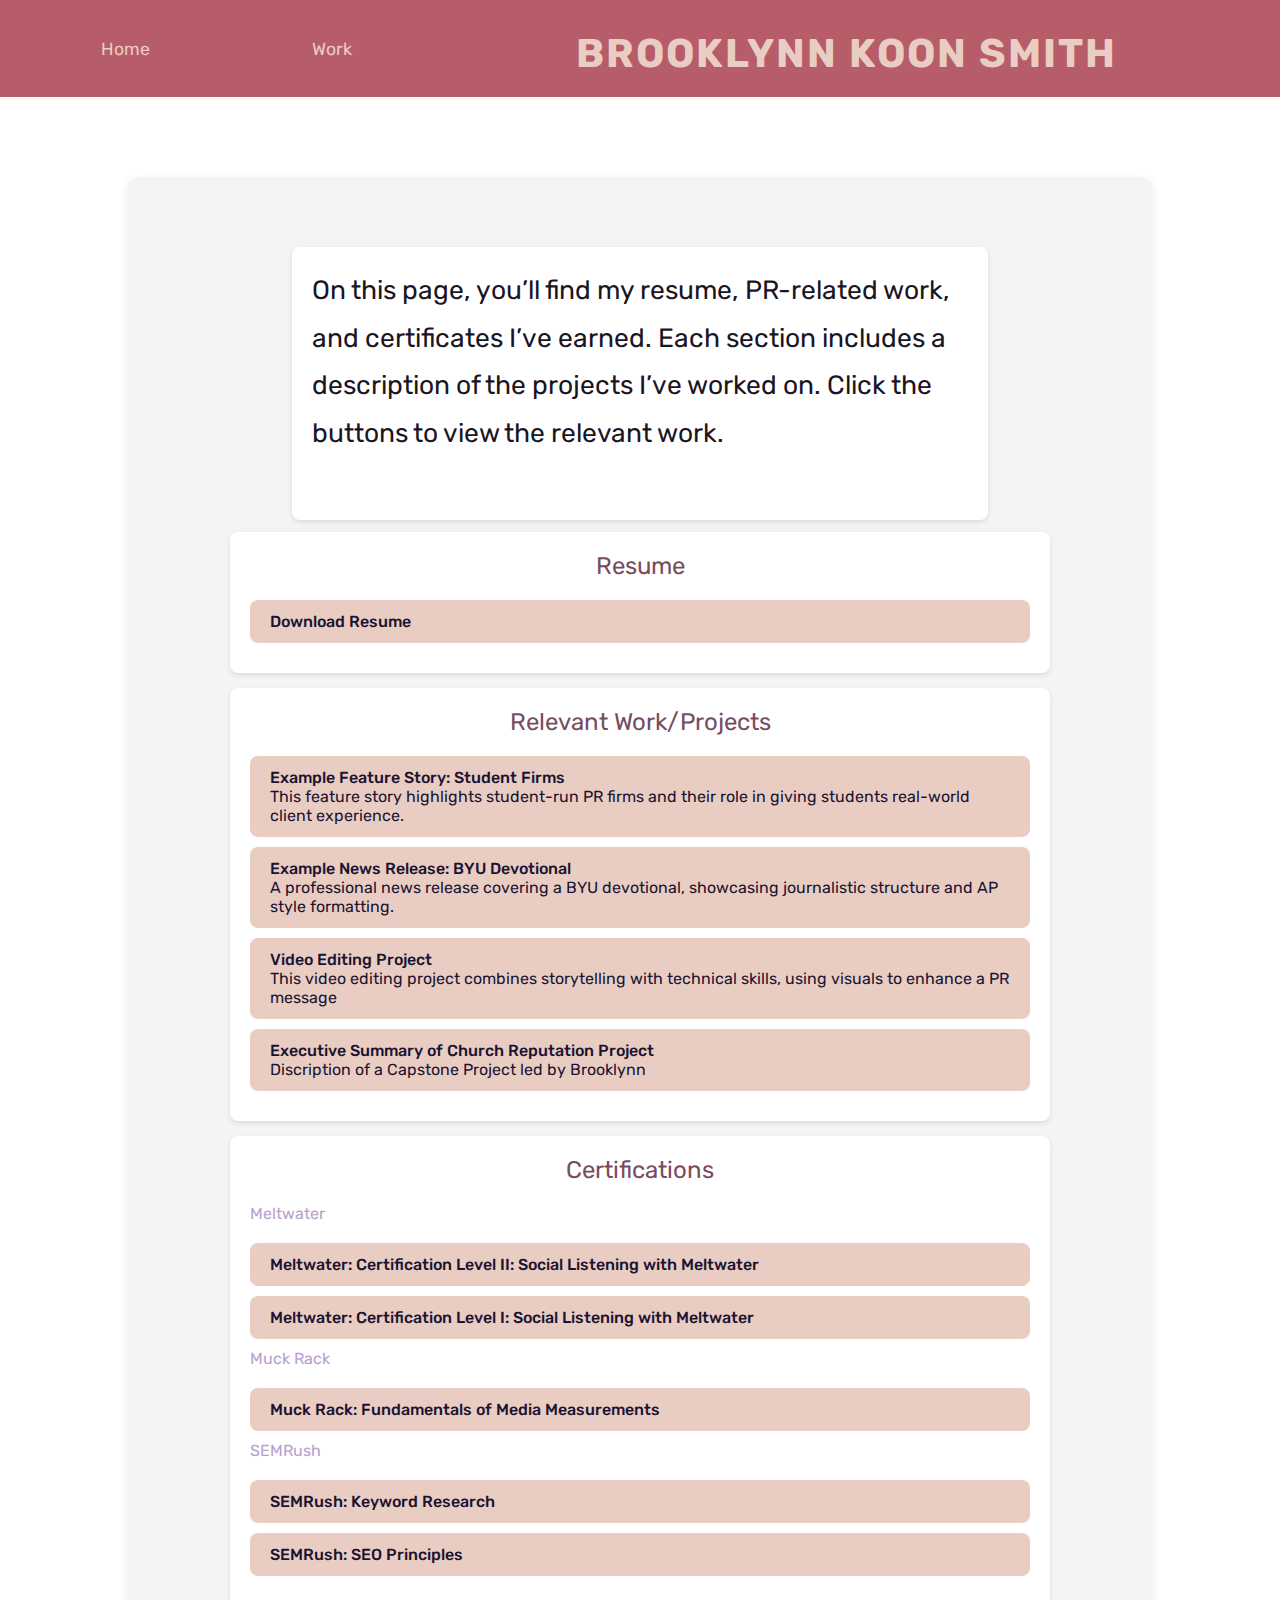
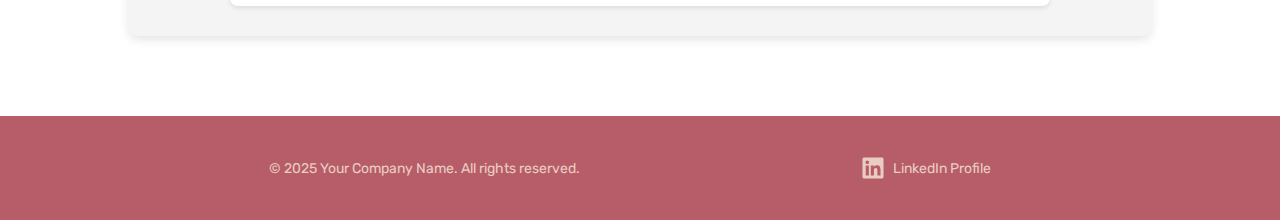
==== Work.html @ 0bcec88d "adding pages and images" ====
<!DOCTYPE html>
<html lang="en">
<head>
    <meta charset="UTF-8">
    <meta http-equiv="X-UA-Compatible" content="IE=edge">
    <meta name="viewport" content="width=device-width, initial-scale=1.0">
    <link rel="stylesheet" href="Stylesheet.css">
    <link rel="preconnect" href="https://fonts.googleapis.com">
    <link rel="preconnect" href="https://fonts.gstatic.com" crossorigin>
    <link href="https://fonts.googleapis.com/css2?family=Quicksand:wght@300..700&family=Rubik:ital,wght@0,300..900;1,300..900&display=swap" rel="stylesheet">
    <link rel="stylesheet" href="index.html">
    <link rel="icon" href=".//favicon_io (1)/android-chrome-192x192.png" type="image/png">
    <link rel="icon" href=".//favicon_io (1)/android-chrome-512x512.png" type="image/png">
    <link rel="icon" href=".//favicon_io (1)/apple-touch-icon.png" type="image/png">

    <title>Portfolio Work</title>
</head>
<body>
    <nav class="container-nav">
        <div class="routes">
            <a href="./index.html">Home</a>
            <a href="./Work.html">Work</a>
        </div>
        <h1 class="title">Brooklynn Koon Smith</h1>
    </nav>
    
    
    <section class="container-work">
        <div class="certificates">
            <div class="intro">
                <h2>
                    On this page, you’ll find my resume, PR-related work, and certificates I’ve earned. Each section includes a description of the projects I’ve worked on. Click the buttons to view the relevant work.
                </h2>
            </div>
            <div class="Resume">
                <h5>Resume</h5>
                <a href="./Brooklynn Koon-Smith Resume 2025.pdf" target="_blank">Download Resume</a>
            </div>
    
            <div class="PR Work">
                <h5>Relevant Work/Projects</h5>
                <a 
                    href="./certificates/Final Feature Story Student run firms.pdf" target="_blank">Example Feature Story: Student Firms 
                    <br>
                    <p>
                        This feature story highlights student-run PR firms and their role in giving students real-world client experience.
                    </p>
                </a>
                <a href="./certificates/Final News Release.pdf" target="_blank">Example News Release: BYU Devotional
                    <br> 
                    <p>
                        A professional news release covering a BYU devotional, showcasing journalistic structure and AP style formatting.
                    </p>
                </a>
                <!-- <a href="#" target="_blank">Example Email Pitch</a>
                <a href="#" target="_blank">Example Op-Ed  <br> 
                    <p>
                        This op-ed explores the productivity of working from home, demonstrating audience awareness and a strong editorial voice.
                    </p>
                </a> -->
                <a href="./certificates/4-16-2025BrooklynnKoonSmithFinalEdit.mov" target="_blank">Video Editing Project <br> 
                    <p>
                    This video editing project combines storytelling with technical skills, using visuals to enhance a PR message
                    </p>
                </a>
                <a href="./certificates/Church Reputation Winter 2025 Executive Summary.pdf" target="_blank">Executive Summary of Church Reputation Project<br> 
                    <p>
                    Discription of a Capstone Project led by Brooklynn
                    </p>
                </a>
            </div>
    
            <div class="Certifications">
                <h5>Certifications</h5>
                <h6>Meltwater</h6>
                <a href="https://api.accredible.com/v1/frontend/credential_website_embed_image/certificate/116693322" target="_blank">Meltwater: Certification Level II: Social Listening with Meltwater</a>
                <a href="https://api.accredible.com/v1/frontend/credential_website_embed_image/certificate/115736179" target="_blank">Meltwater: Certification Level I: Social Listening with Meltwater</a>
                
                <h6>Muck Rack</h6>
                <a href="./certificates/Fundamental Of Media Measurements.pdf" target="_blank">Muck Rack: Fundamentals of Media Measurements</a>
                
                <h6>SEMRush</h6>
                <a href="./certificates/Keyword Research with Semrush: A Step-by-Step Guide.pdf" target="_blank">SEMRush: Keyword Research</a>
                <a href="./certificates/SEO Principles: An Essential Guide for Beginners.pdf" target="_blank">SEMRush: SEO Principles</a>
            </div>
        </div>
    </section>
    
    <footer>
        <div class="footer-container">
            <div class="footer-left">
                <p>&copy; 2025 Your Company Name. All rights reserved.</p>
            </div>
            <div class="footer-right">
                <div class="social-media-icons">
                    <!-- LinkedIn -->
                    <button class="social-media" onclick="window.open('https://www.linkedin.com/in/brooklynn-koon-smith', '_blank')">
                        <svg xmlns="http://www.w3.org/2000/svg" height="12" width="10.5" viewBox="0 0 448 512">
                            <path fill="#eacdc2" d="M416 32H31.9C14.3 32 0 46.5 0 64.3v383.4C0 465.5 14.3 480 31.9 480H416c17.6 0 32-14.5 32-32.3V64.3c0-17.8-14.4-32.3-32-32.3zM135.4 416H69V202.2h66.5V416zm-33.2-243c-21.3 0-38.5-17.3-38.5-38.5S80.9 96 102.2 96c21.2 0 38.5 17.3 38.5 38.5 0 21.3-17.2 38.5-38.5 38.5zm282.1 243h-66.4V312c0-24.8-.5-56.7-34.5-56.7-34.6 0-39.9 27-39.9 54.9V416h-66.4V202.2h63.7v29.2h.9c8.9-16.8 30.6-34.5 62.9-34.5 67.2 0 79.7 44.3 79.7 101.9V416z"/>
                        </svg>
                    </button>
                    <a href="https://www.linkedin.com/in/brooklynn-koon-smith" target="_blank" class="social-media-link">LinkedIn Profile</a>
                    
                </div>
            </div>
        </div>
    </footer> 
</body>
</html>
---- Stylesheet.css ----
* {
    font-family: "Rubik", sans-serif;
    font-optical-sizing: auto;
    font-weight: 400;
    font-style: normal;
    margin: 0;
    padding: 0;
    
}

/* All pages  */
.container-nav {
    display: grid;
    grid-template-columns: 1fr 2fr;
    background-color: #B75D69;
    padding: 20px;
    align-items: center;
    justify-items: center;
}
.container {
    display: grid;
    grid-template-columns: 1fr 2fr;
    gap: 20px;
    padding: 40px 10%;
    align-items: center;
    justify-items: center;
}

        /* Navigation links */
.routes {
    display: flex;
    justify-content: space-around;
    align-items: center;
    width: 100%;
}

.routes a {
    color: #EACDC2;
    text-decoration: none;
    font-size: 1.1rem;
    padding: 10px 20px;
    border-radius: 5px;
    transition: all 0.3s ease;
}

.routes a:hover {
    background-color: #EACDC2;
    color: #B75D69;
    transform: scale(1.1);
}

.title {
    color: #EACDC2;
    font-size: 2.5rem;
    font-weight: 700;
    text-align: center;
    letter-spacing: 2px;
    text-transform: uppercase;
    margin-top: 10px;
}
    /* footer */
footer {
    background-color: #B75D69; 
    color: #eacdc2; 
    padding: 40px 10%;
    text-align: center;
}

.footer-container {
    display: flex;
    justify-content: space-around;
    align-items: center;
    max-width: 1200px;
    margin: 0 auto;
}

.footer-left p {
    font-size: 14px;
    color: #eacdc2;
}

.footer-right {
    display: flex;
    justify-content: center;
    align-items: center;
}
.social-media {
    background: none;     
    border: none;          
    padding: 0;          
    cursor: pointer;      
    display: inline-flex;  
    align-items: center;  
    justify-content: center; 
}

.social-media:hover {
    background-color: transparent; 
}

.social-media-icons {
    display: inline-flex;
    align-items: center;
    margin-right: 20px;
    cursor: pointer;
    transition: transform 0.3s ease;
}

.social-media-icons:hover {
    transform: scale(1.1);
}

.social-media-icons svg {
    width: 24px;
    height: 24px;
    fill: #b75d69;
    margin-right: 8px;
    transition: fill 0.3s ease;
}

.social-media-icons:hover svg {
    fill: #eacdc2;
}

.social-media-link {
    color: #eacdc2;
    font-size: 14px;
    text-decoration: none;
    transition: color 0.3s ease;
}

.social-media-link:hover {
    color: #b75d69;
}

@media (max-width: 768px) {
    .footer-container {
        flex-direction: column;
        text-align: center;
    }

    .footer-left p {
        margin-bottom: 10px;
    }

    .footer-right {
        margin-top: 20px;
    }
}
/* contact me */
/* .tagline{
    color: #1a1423;
    display: flex;
    gap: 20px;
    justify-content: center;
    padding: 1rem;
    font-size: large;
    box-shadow: #774C60;
    background-color: #eacdc2;
} */
.contact-me {
    display: flex;
    gap: 20px;
    justify-content: center;
}
.contact-email:hover {
    transform: scale(1.25); 
}
.contact-phone:hover {
    transform: scale(1.25); 
}

.contact-email {
    color: #EACDC2;
    background-color: #774C60;
    text-decoration: none;
    font-size: 18px; 
    line-height: 1;
    padding: 20px;
    border-radius: 12px; 
    box-shadow: 0 6px 15px rgba(0, 0, 0, 0.1); 
    width: 100%;
    max-width: 650px; 
    height: 15%;
    margin: 40px auto; 
    text-align: center; 
    transition: transform 0.3s ease; 
}

.contact-phone {
    color: #EACDC2;
    background-color: #774C60;
    text-decoration: none;
    font-size: 18px; 
    line-height: 2;
    padding: 20px;
    border-radius: 12px; 
    box-shadow: 0 6px 15px rgba(0, 0, 0, 0.1); 
    width: 100%;
    max-width: 650px; 
    height: 15%;
    margin: 40px auto; 
    text-align: center; 
    transition: transform 0.3s ease; 
}

/* Work.html */
.container-work {
    display: flex;
    gap: 20px;
    padding: 40px 10%;
    align-items: center;
    justify-items: center;
}

.intro{
   color: #1A1423;
   line-height: 1.8;
   font-size: 1.1rem;
   margin: 40px auto; 
   font-weight: 250;
   width: 80%; 
   height: 75%;
   gap: 0;
   display: flex;
   justify-content: center;
  text-align: left;
  
}
.certificates {
    display: grid;
    grid-template-rows: repeat(1fr,2(2fr)); 
    gap: 15px; 
    padding: 30px 10%; 
    background-color: #f4f4f4; 
    border-radius: 10px; 
    box-shadow: 0 4px 10px rgba(0, 0, 0, 0.1);
    margin: 40px auto; 
    font-weight: 500;
    font-size: larger;
    width: 80%; 
    height: 40%;
    max-width: 1000px;
    min-height: 400px; 
}
.certificates > div {
    background-color: #fff; 
    padding: 20px;
    border-radius: 8px; 
    box-shadow: 0 2px 5px rgba(0, 0, 0, 0.1);
}
.certificates h5{
    font-size: 1.5rem;
    color: #774C60;
    margin-bottom: 20px;
    text-align: center;
}

.certificates h6{
    font-size: 1rem;
    color: #B8A0CF;
    margin-bottom: 20px;
    text-align: left;
}

.certificates a {
    text-decoration: none; 
    color: #1a1432; 
    background-color: #EACDC2; 
    padding: 12px 20px;
    display: block; 
    border-radius: 8px; 
    font-size: 16px;
    font-weight: 500;
    transition: background-color 0.3s ease, transform 0.3s ease; 
    margin-bottom: 10px; 
}
.certificates a:hover {
    background-color: #B75D69; 
    color: #fff; 
    transform: scale(1.05);
}


@media (max-width: 768px) {
    .certificates {
        grid-template-columns: 1fr; 
        padding: 20px; 
    }

    .certificates a {
        font-size: 14px; 
        padding: 10px 15px; 
    }
}
/* index.html */
.professional-photo {
    text-align: center;
    display: grid;
}

.professional-photo img {
    width: 100%;
    max-width: 2000px; 
    border-radius: 5%; 
    box-shadow: 0 4px 6px rgba(0, 0, 0, 0.1);
}

.professional-photo figcaption {
    font-size: 0.9rem;
    color: #555;
    margin-top: 10px;
}
.Welcoming-container{
    display: grid;
    grid-template-columns: 2(1fr);
}
/* about me */
.about-me {
    max-width: 700px; 
}

.about-me h2 {
    font-size: 2.2rem;
    color: #774C60;
    margin-bottom: 20px;
    text-align: center;
}

.about-me p {
    line-height: 1.8;
    font-size: 1.1rem;
    color: #1a1423;
    text-align: left;
}

    /* Responsive design for mobile */
@media (max-width: 768px) {
    .container {
        grid-template-columns: 1fr;
        padding: 20px 5%;
    }

    .professional-photo img {
        max-width: 100%; 
    }

    .about-me h2 {
        font-size: 1.8rem;
    }

    .about-me p {
        font-size: 1rem;
    }
}
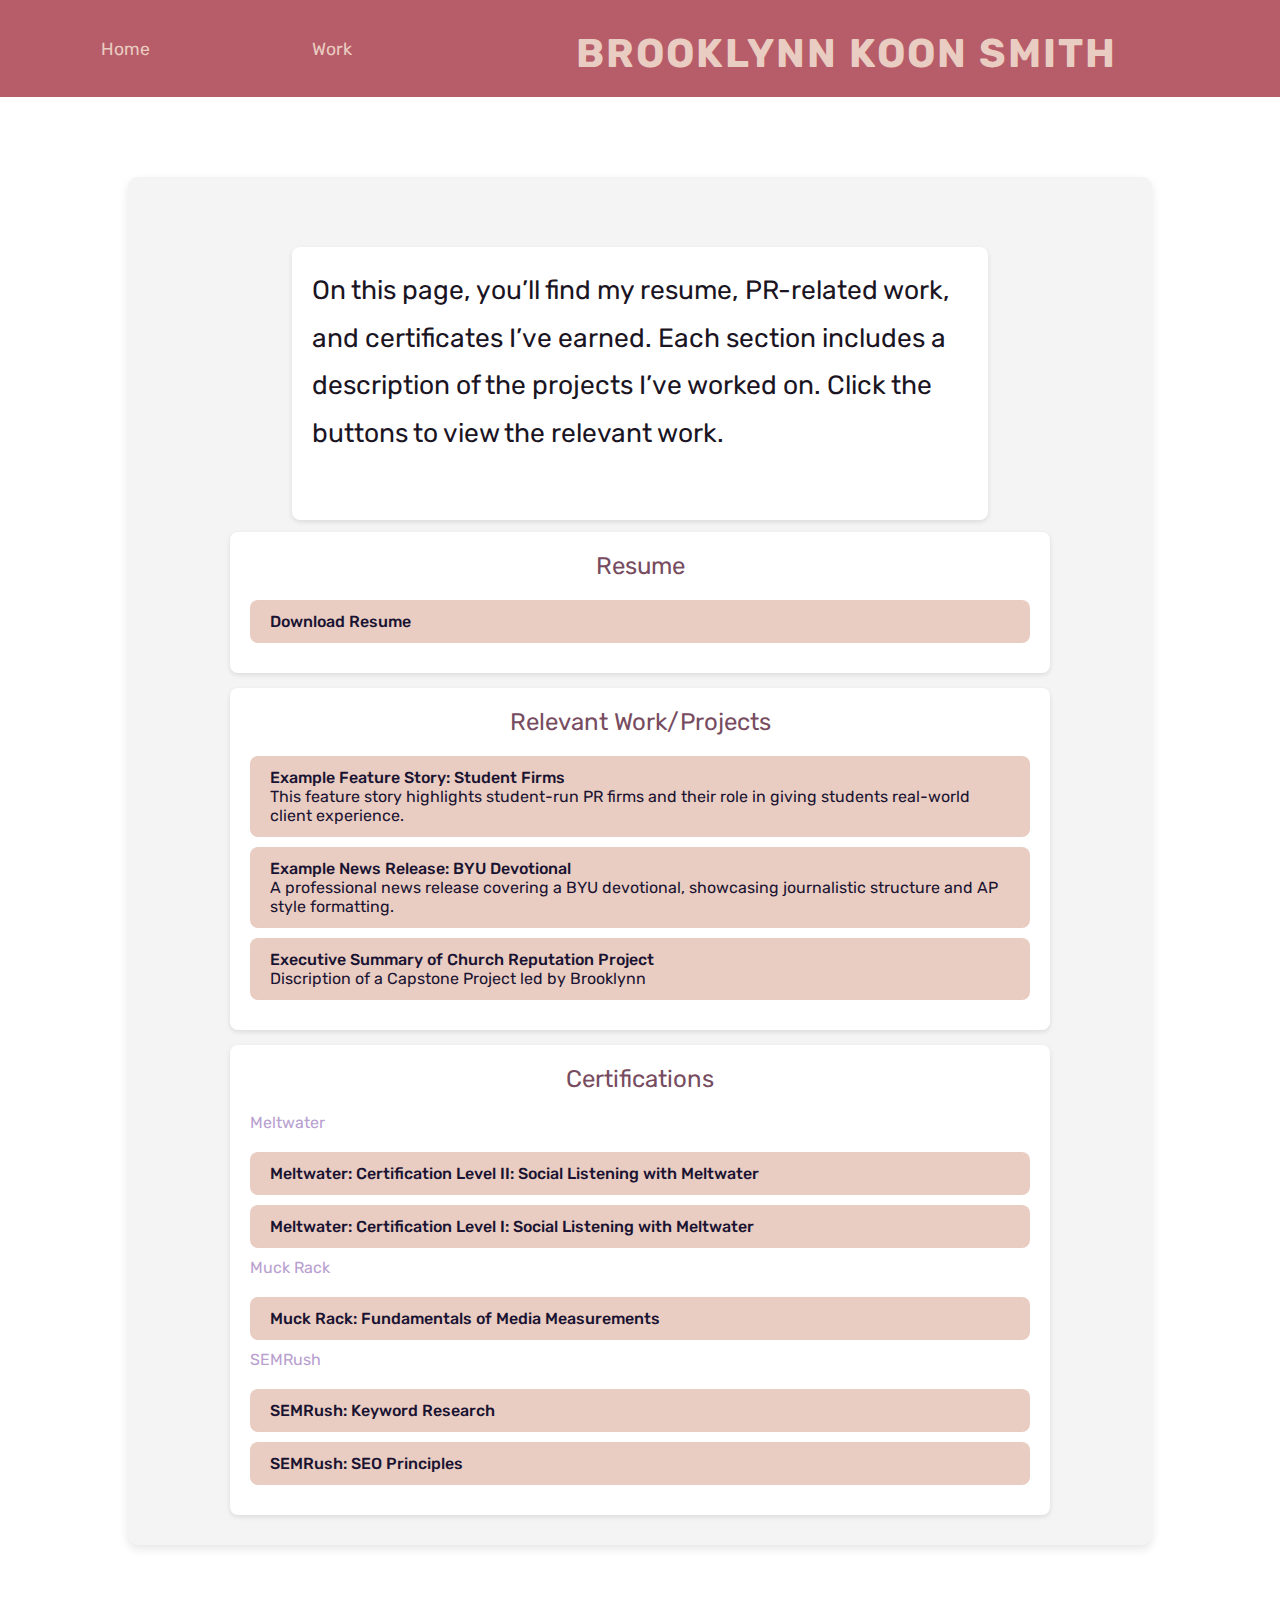
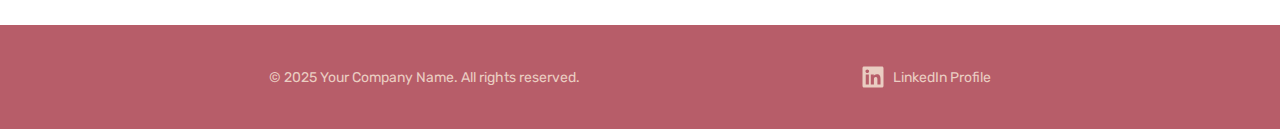
==== commit 4018791d: "changes" ====
--- a/Work.html
+++ b/Work.html
@@ -58,11 +58,11 @@
                         This op-ed explores the productivity of working from home, demonstrating audience awareness and a strong editorial voice.
                     </p>
                 </a> -->
-                <a href="./certificates/4-16-2025BrooklynnKoonSmithFinalEdit.mov" target="_blank">Video Editing Project <br> 
+                <!-- <a href="./certificates/4-16-2025BrooklynnKoonSmithFinalEdit.mov" target="_blank">Video Editing Project <br> 
                     <p>
                     This video editing project combines storytelling with technical skills, using visuals to enhance a PR message
                     </p>
-                </a>
+                </a> -->
                 <a href="./certificates/Church Reputation Winter 2025 Executive Summary.pdf" target="_blank">Executive Summary of Church Reputation Project<br> 
                     <p>
                     Discription of a Capstone Project led by Brooklynn
